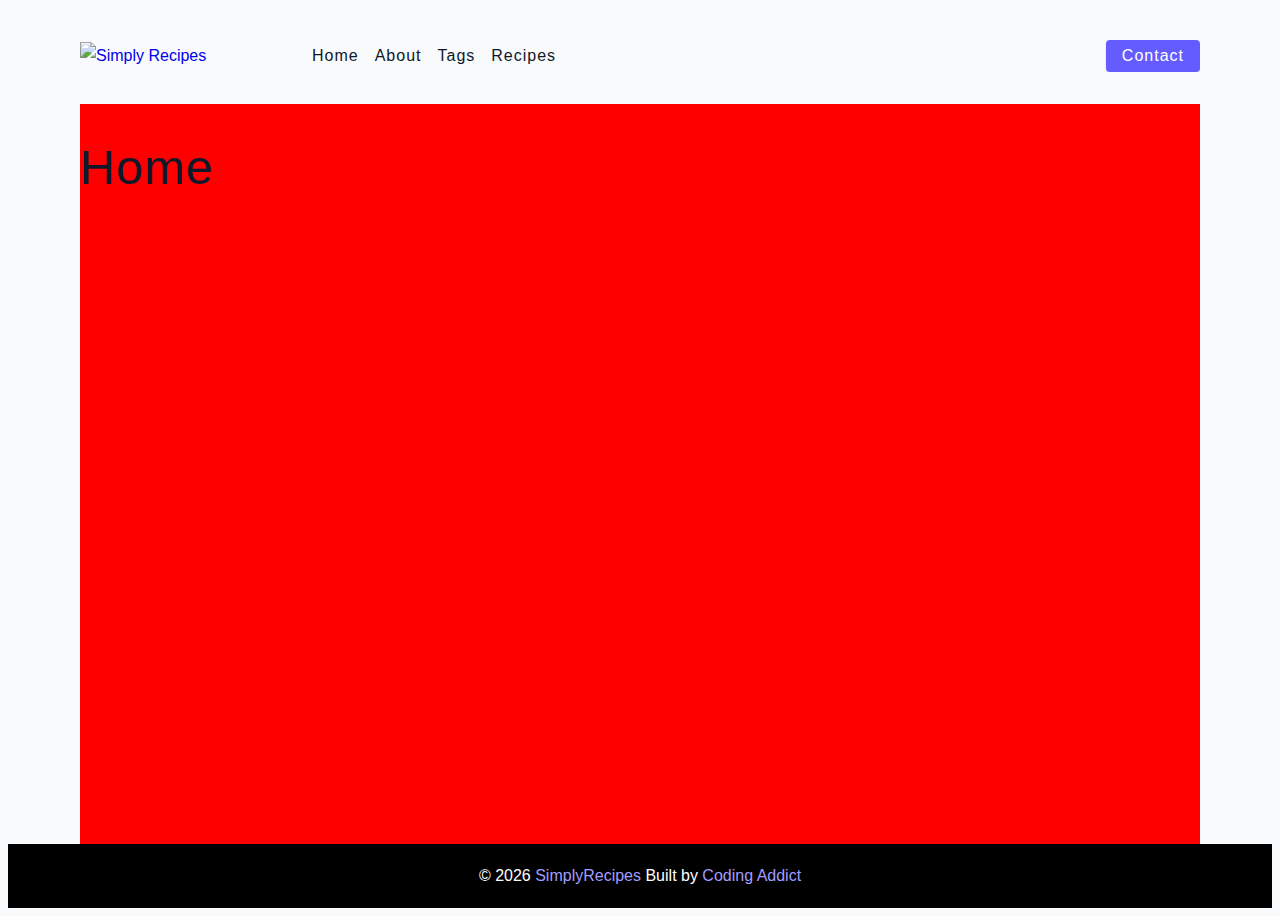
==== starter/index.html @ 2e9ec33c "first commit" ====
<!DOCTYPE html>
<html lang="en">
  <head>
    <meta charset="UTF-8" />
    <meta http-equiv="X-UA-Compatible" content="IE=edge" />
    <meta name="viewport" content="width=device-width, initial-scale=1.0" />
    <title>Simply Recipes || Starter</title>
    <!-- favicon -->
    <link rel="shortcut icon" href="./assets/favicon.ico" type="image/x-icon" />
    <!-- normalize -->
    <link rel="stylesheet" href="./css/normalize.css" />
    <!-- font-awesome -->
    <link
      rel="stylesheet"
      href="https://cdnjs.cloudflare.com/ajax/libs/font-awesome/5.14.0/css/all.min.css"
    />
    <!-- main css -->
    <link rel="stylesheet" href="./css/main.css" />
  </head>
  <body>
    <nav class="navbar">
      <div class="nav-center">
        <div class="nav-header">
          <a href="index.html" class="nav-logo">
            <img src="./assets/logo.svg" alt="Simply Recipes">
          </a>
          <button class="btn nav-btn">
            <i class="fas fa-align-justify"></i>
          </button>
        </div>
        <div class="nav-links">
          <a href="index.html" class="nav-link">home</a>
          <a href="about.html" class="nav-link">about</a>
          <a href="tags.html" class="nav-link">tags</a>
          <a href="recipes.html" class="nav-link">recipes</a>
          <div class="nav-link contact-link">
            <a href="contact.html" class="btn">contact</a>
          </div>
        </div>
      </div>
    </nav>
    <!-- main -->
    <main class="page">
      <h1>Home</h1>
    </main>
    <!-- end of main -->
    <!-- footer -->
    <footer class="page-footer">
      <p>
        &copy; <span id="date"></span>
        <span class="footer-logo">SimplyRecipes</span>
        Built by <a href="https://www.johnsmilga.com">Coding Addict</a>
      </p>
    </footer>
    <!-- end of footer -->
    <script src="./js/app.js"></script>
  </body>
</html>
---- starter/css/main.css ----
*,
::after,
::before {
  box-sizing: border-box;
}
/* fonts */

@import url('https://fonts.googleapis.com/css2?family=Roboto:wght@400;500;600&family=Montserrat&display=swap');
html {
  font-size: 100%;
} /*16px*/

:root {
  /* colors */
  --primary-100: #e2e0ff;
  --primary-200: #c1beff;
  --primary-300: #a29dff;
  --primary-400: #837dff;
  --primary-500: #645cff;
  --primary-600: #504acc;
  --primary-700: #3c3799;
  --primary-800: #282566;
  --primary-900: #141233;

  /* grey */
  --grey-50: #f8fafc;
  --grey-100: #f1f5f9;
  --grey-200: #e2e8f0;
  --grey-300: #cbd5e1;
  --grey-400: #94a3b8;
  --grey-500: #64748b;
  --grey-600: #475569;
  --grey-700: #334155;
  --grey-800: #1e293b;
  --grey-900: #0f172a;
  /* rest of the colors */
  --black: #222;
  --white: #fff;
  --red-light: #f8d7da;
  --red-dark: #842029;
  --green-light: #d1e7dd;
  --green-dark: #0f5132;

  /* fonts  */
  --headingFont: 'Roboto', sans-serif;
  --bodyFont: 'Nunito', sans-serif;
  --smallText: 0.7em;
  /* rest of the vars */
  --backgroundColor: var(--grey-50);
  --textColor: var(--grey-900);
  --borderRadius: 0.25rem;
  --letterSpacing: 1px;
  --transition: 0.3s ease-in-out all;
  --max-width: 1120px;
  --fixed-width: 600px;

  /* box shadow*/
  --shadow-1: 0 1px 3px 0 rgba(0, 0, 0, 0.1), 0 1px 2px 0 rgba(0, 0, 0, 0.06);
  --shadow-2: 0 4px 6px -1px rgba(0, 0, 0, 0.1),
    0 2px 4px -1px rgba(0, 0, 0, 0.06);
  --shadow-3: 0 10px 15px -3px rgba(0, 0, 0, 0.1),
    0 4px 6px -2px rgba(0, 0, 0, 0.05);
  --shadow-4: 0 20px 25px -5px rgba(0, 0, 0, 0.1),
    0 10px 10px -5px rgba(0, 0, 0, 0.04);
}

body {
  background: var(--backgroundColor);
  font-family: var(--bodyFont);
  font-weight: 400;
  line-height: 1.75;
  color: var(--textColor);
}

p {
  margin-top: 0;
  margin-bottom: 1.5rem;
  max-width: 40em;
}

h1,
h2,
h3,
h4,
h5 {
  margin: 0;
  margin-bottom: 1.38rem;
  font-family: var(--headingFont);
  font-weight: 400;
  line-height: 1.3;
  text-transform: capitalize;
  letter-spacing: var(--letterSpacing);
}

h1 {
  margin-top: 0;
  font-size: 3.052rem;
}

h2 {
  font-size: 2.441rem;
}

h3 {
  font-size: 1.953rem;
}

h4 {
  font-size: 1.563rem;
}

h5 {
  font-size: 1.25rem;
}

small,
.text-small {
  font-size: var(--smallText);
}

a {
  text-decoration: none;
}
ul {
  list-style-type: none;
  padding: 0;
}

.img {
  width: 100%;
  display: block;
  object-fit: cover;
}
/* buttons */

.btn {
  cursor: pointer;
  color: var(--white);
  background: var(--primary-500);
  border: transparent;
  border-radius: var(--borderRadius);
  letter-spacing: var(--letterSpacing);
  padding: 0.375rem 0.75rem;
  box-shadow: var(--shadow-1);
  transition: var(--transtion);
  text-transform: capitalize;
  display: inline-block;
}
.btn:hover {
  background: var(--primary-700);
  box-shadow: var(--shadow-3);
}
.btn-hipster {
  color: var(--primary-500);
  background: var(--primary-200);
}
.btn-hipster:hover {
  color: var(--primary-200);
  background: var(--primary-700);
}
.btn-block {
  width: 100%;
}

/* alerts */
.alert {
  padding: 0.375rem 0.75rem;
  margin-bottom: 1rem;
  border-color: transparent;
  border-radius: var(--borderRadius);
}

.alert-danger {
  color: var(--red-dark);
  background: var(--red-light);
}
.alert-success {
  color: var(--green-dark);
  background: var(--green-light);
}
/* form */

.form {
  width: 90vw;
  max-width: var(--fixed-width);
  background: var(--white);
  border-radius: var(--borderRadius);
  box-shadow: var(--shadow-2);
  padding: 2rem 2.5rem;
  margin: 3rem auto;
}
.form-label {
  display: block;
  font-size: var(--smallText);
  margin-bottom: 0.5rem;
  text-transform: capitalize;
  letter-spacing: var(--letterSpacing);
}
.form-input,
.form-textarea {
  width: 100%;
  padding: 0.375rem 0.75rem;
  border-radius: var(--borderRadius);
  background: var(--backgroundColor);
  border: 1px solid var(--grey-200);
}

.form-row {
  margin-bottom: 1rem;
}

.form-textarea {
  height: 7rem;
}
::placeholder {
  font-family: inherit;
  color: var(--grey-400);
}
.form-alert {
  color: var(--red-dark);
  letter-spacing: var(--letterSpacing);
  text-transform: capitalize;
}
/* alert */

@keyframes spinner {
  to {
    transform: rotate(360deg);
  }
}

.loading {
  width: 6rem;
  height: 6rem;
  border: 5px solid var(--grey-400);
  border-radius: 50%;
  border-top-color: var(--primary-500);
  animation: spinner 0.6s linear infinite;
}
.loading {
  margin: 0 auto;
}
/* title */

.title {
  text-align: center;
}

.title-underline {
  background: var(--primary-500);
  width: 7rem;
  height: 0.25rem;
  margin: 0 auto;
  margin-top: -1rem;
}

/*
=============== 
Navbar
===============
*/

.navbar {
  display: flex;
  justify-content: center;
  align-items: center;
  /* background: blue; */
}

.nav-center {
  width: 90vw;
  max-width: var(--max-width);
  /* background: red; */
}

.nav-header {
  display: flex;
  height: 6rem;
  align-items: center;
  justify-content: space-between;
}

.nav-logo {
  display: flex;
  align-items: center;
}

.nav-header img {
  width: 200px;
}

.nav-btn {
  padding: 0.15rem 0.75rem;
}

.nav-btn i {
  font-size: 1.25rem;
}

.nav-links {
  display: flex;
  flex-direction: column;
  /* todo */
  height: 0;
  overflow: hidden;
  transition: var(--transition);
}

.show-links {
  height: 310px;
}

.nav-link {
  display: block;
  text-align: center;
  text-transform: capitalize;
  color: var(--grey-900);
  letter-spacing: var(--letterSpacing);
  padding: 1rem 0;
  border-top: 1px solid var(--grey-500);
  transition: var(--transition);
}

/* .nav-link:hover {
  color: var(--grey-500);
} */

.contact-link a {
  padding: 0.15rem 1rem;
}

@media screen and (min-width: 992px) {
  .nav-btn {
    display: none;
  }

  .navbar {
    height: 6rem;
  }

  .nav-center {
    display: flex;
    align-items: center;
  }

  .nav-header {
    height: auto;
    margin-right: 2rem;
  }

  .nav-links {
    height: auto;
    flex-direction: row;
    align-items: center;
    width: 100%;
  }

  .nav-link {
    padding: 0;
    border-top: none;
    font-size: 1rem;
    margin-right: 1rem;
  }

  .contact-link {
    margin-left: auto;
    margin-right: 0;
  }
}

/*
=============== 
Page
===============
*/
.page {
  background: red;
  width: 90vw;
  max-width: var(--max-width);
  margin: 0 auto;
  padding-top: 2rem;
  min-height: calc(100vh - (6rem + 4rem));
}

/*
=============== 
Footer
===============
*/
.page-footer {
  height: 4rem;
  background: black;
  color: white;
  display: flex;
  align-items: center;
  justify-content: center;
}

.page-footer p {
  margin: 0;
}

.footer-logo,
.page-footer a {
  color: var(--primary-300)
}

/*
=============== 

===============
*/
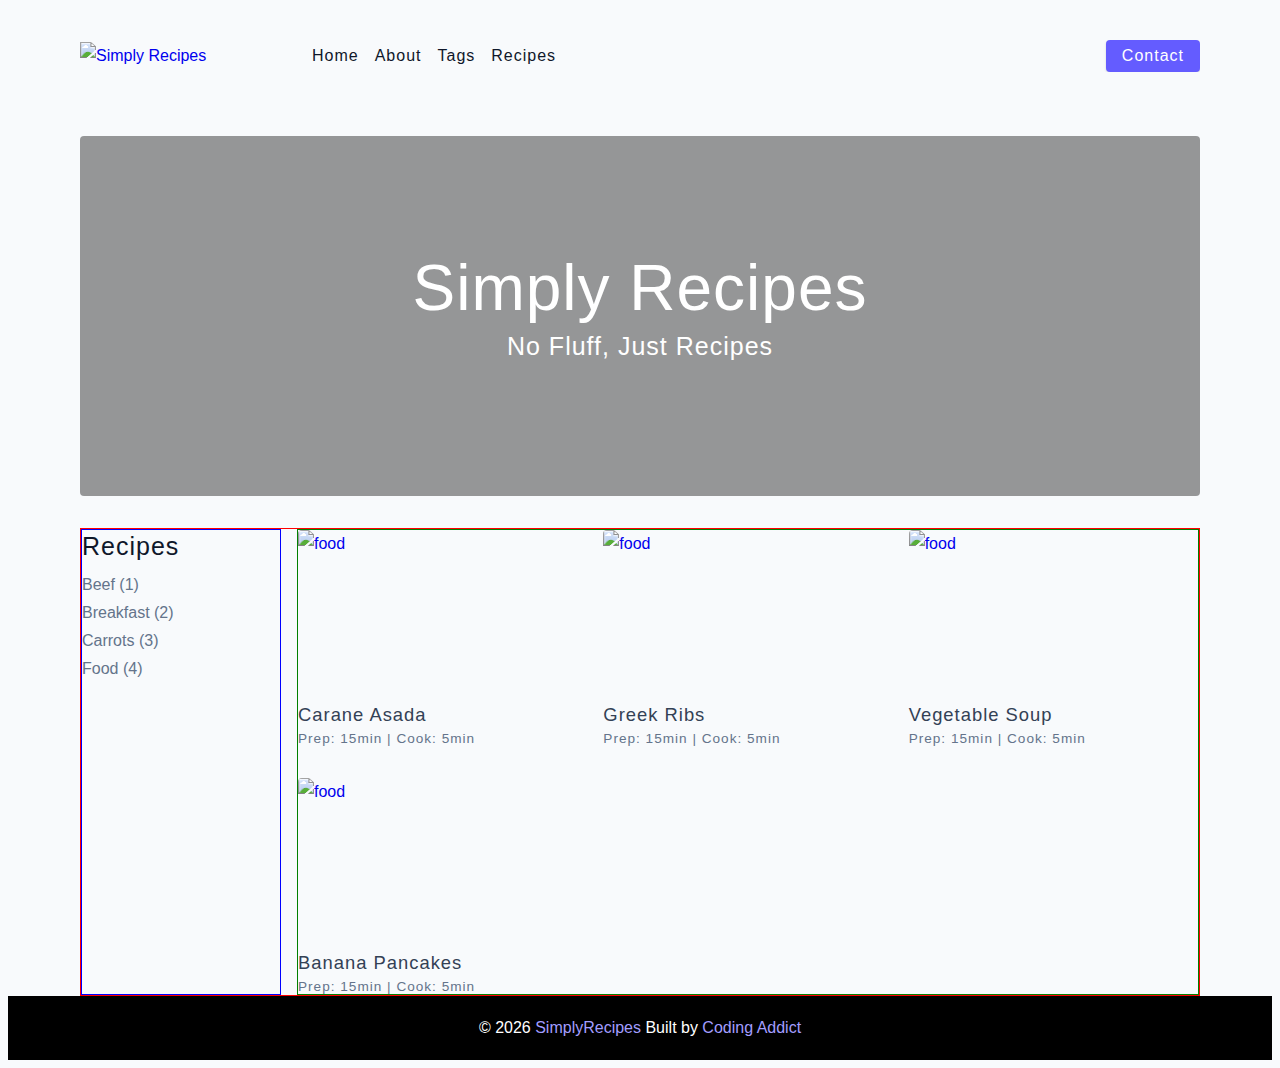
==== commit d471612b: "created new pages" ====
--- a/starter/index.html
+++ b/starter/index.html
@@ -41,7 +41,63 @@
     </nav>
     <!-- main -->
     <main class="page">
-      <h1>Home</h1>
+      <!-- header -->
+      <header class="hero">
+        <div class="hero-container">
+          <div class="hero-text">
+            <h1>Simply Recipes</h1>
+            <h4>no fluff, just recipes</h4>
+          </div>
+        </div>
+      </header>
+    <!-- end of header -->
+    <!-- recipes container -->
+    <section class="recipes-container">
+      <!-- tags container -->
+      <div class="tags-container">
+        <h4>recipes</h4>
+        <div class="tags-list">
+          <a href="tag-template.html">Beef (1)</a>
+          <a href="tag-template.html">Breakfast (2)</a>
+          <a href="tag-template.html">Carrots (3)</a>
+          <a href="tag-template.html">Food (4)</a>
+        </div>
+      </div>
+      <!-- end of tags container -->
+      <!-- recipes list -->
+      <div class="recipes-list">
+        <!-- single recipe -->
+        <a href="single-recipe.html" class="recipe">
+          <img src="./assets/recipes/recipe-1.jpeg" alt="food" class="img recipe-img">
+          <h5>carane asada</h5>
+          <p>Prep: 15min | Cook: 5min</p>
+        </a>
+        <!-- end of single recipe -->
+        <!-- single recipe -->
+        <a href="single-recipe.html" class="recipe">
+          <img src="./assets/recipes/recipe-2.jpeg" alt="food" class="img recipe-img">
+          <h5>greek ribs</h5>
+          <p>Prep: 15min | Cook: 5min</p>
+        </a>
+        <!-- end of single recipe -->
+        <!-- single recipe -->
+        <a href="single-recipe.html" class="recipe">
+          <img src="./assets/recipes/recipe-3.jpeg" alt="food" class="img recipe-img">
+          <h5>vegetable soup</h5>
+          <p>Prep: 15min | Cook: 5min</p>
+        </a>
+        <!-- end of single recipe -->
+        <!-- single recipe -->
+        <a href="single-recipe.html" class="recipe">
+          <img src="./assets/recipes/recipe-4.jpeg" alt="food" class="img recipe-img">
+          <h5>banana pancakes</h5>
+          <p>Prep: 15min | Cook: 5min</p>
+        </a>
+        <!-- end of single recipe -->
+      </div>
+      <!-- end of recipes list -->
+    </section>
+    <!-- end of recipes container -->
     </main>
     <!-- end of main -->
     <!-- footer -->
--- a/starter/css/main.css
+++ b/starter/css/main.css
@@ -374,7 +374,6 @@
 ===============
 */
 .page {
-  background: red;
   width: 90vw;
   max-width: var(--max-width);
   margin: 0 auto;
@@ -407,6 +406,201 @@
 
 /*
 =============== 
+Hero
+===============
+*/
+
+.hero {
+  height: 40vh;
+  background: url("../assets/main.jpeg") center/cover no-repeat;
+  border-radius: var(--borderRadius);
+  position: relative;
+  margin-bottom: 2rem;
+}
+
+.hero-container {
+  position: absolute;
+  width: 100%;
+  height: 100%;
+  top: 0;
+  left: 0;
+  background: rgba(0, 0, 0, 0.4);
+  border-radius: var(--borderRadius);
+  display: flex;
+  justify-content: center;
+  align-items: center;
+}
+
+.hero-text {
+  color: white;
+  text-align: center;
+}
+
+@media screen and (min-width: 768px) {
+  .hero-text h1 {
+    font-size: 4rem;
+    margin-bottom: 0;
+  }
+}
+
+/*
+=============== 
+Recipes
+===============
+*/
+
+.recipes-container {
+  display: grid;
+  gap: 2rem 1rem;
+  border: 1px solid red;
+}
+
+.tags-container {
+  border: 1px solid blue;
+  order: 1;
+  display: flex;
+  flex-direction: column;
+  padding-bottom: 3rem;
+}
+
+.recipes-list {
+  display: grid;
+  gap: 2rem 1rem;
+  border: 1px solid green;
+}
+
+.tags-container h4 {
+  margin-bottom: 0.5rem;
+  font-weight: 500;
+}
+
+.tags-list {
+  display: grid;
+  grid-template-columns: 1fr 1fr 1fr;
+}
+
+.tags-list a {
+  text-transform: capitalize;
+  display: block;
+  transition: var(--transition);
+  color: var(--grey-500);
+}
+
+.tags-list a:hover {
+  color: var(--primary-500);
+}
+
+.recipe {
+  display: block;
+}
+
+.recipe-img {
+  height: 15rem;
+  border-radius: var(--borderRadius);
+  margin-bottom: 1rem;
+}
+
+.recipe h5 {
+  margin-bottom: 0;
+  line-height: 1;
+  color: var(--grey-700);
+}
+
+.recipe p {
+  margin-top: 0.5rem;
+  margin-bottom: 0;
+  line-height: 1;
+  color: var(--grey-500);
+  letter-spacing: var(--letterSpacing);
+}
+
+@media screen and (min-width: 576px) {
+  .recipes-list {
+    grid-template-columns: 1fr 1fr;
+  }
+  .recipe-img {
+    height: 10rem;
+  }
+}
+
+@media screen and (min-width: 992px) {
+  .recipes-container {
+    grid-template-columns: 200px 1fr;
+  }
+  .recipe p {
+    font-size: 0.85rem;
+  }
+  .tags-container {
+    order: 0;
+  }
+  .tags-list {
+    grid-template-columns: 1fr;
+  }
+}
+
+@media screen and (min-width: 1200px) {
+  .recipe h5 {
+    font-size: 1.15rem;
+  }
+  .recipes-list {
+    grid-template-columns: 1fr 1fr 1fr;
+  }
+}
+
+/*
+=============== 
+Error
+===============
+*/
+
+.error-page {
+  text-align: center;
+  padding-top: 5rem;
+}
+
+.error-page h1 {
+  font-size: 9rem;
+}
+
+/*
+=============== 
+About
+===============
+*/
+.about-page h2 {
+  text-transform: none;
+  font-weight: bold;
+}
+
+.about-page {
+  display: grid;
+  gap: 2rem 4rem;
+  padding-bottom: 3rem;
+}
+
+.about-img {
+  height: 300px;
+  border-radius: var(--borderRadius);
+}
+
+@media screen and (min-width: 992px) {
+  .about-page {
+    grid-template-columns: 1fr 1fr;
+    grid-template-rows: 400px;
+    align-items: center;
+  }
+  .about-img {
+    height: 100%;
+  }
+}
+
+.featured-title {
+  text-align: center;
+}
+
+
+/*
+=============== 
 
 ===============
 */